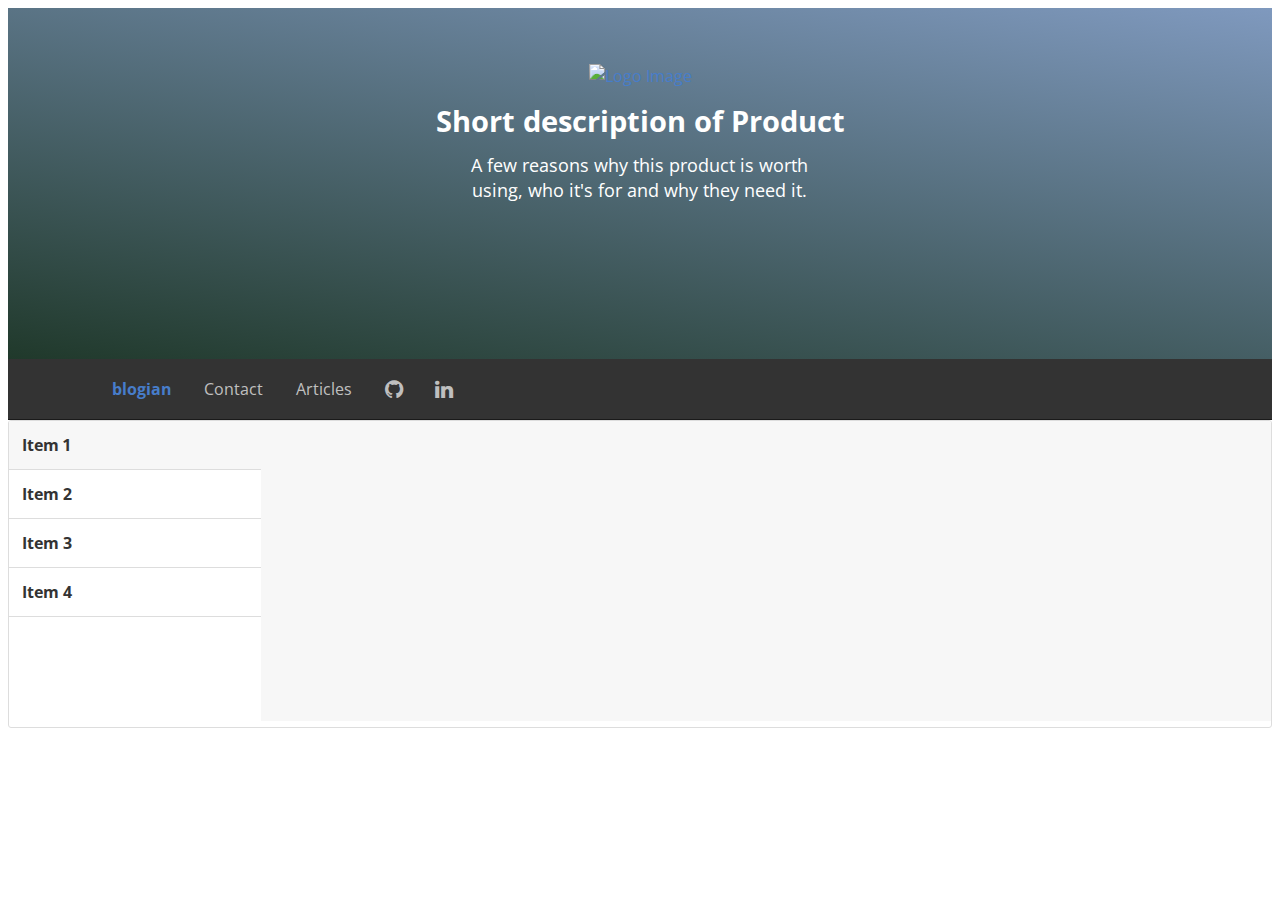
==== index.html @ 5be2b150 "initial commit" ====
<!DOCTYPE html>
<html>
  <head>
    <title>blogian</title>
    <script src="lib/angular.js"></script>
    <script src="lib/angular-ui-router.js"></script>
    <script src="app.js"></script>
    <link rel="stylesheet" href="stylesheets/styles.css">
    <link rel="stylesheet" href="stylesheets/animate.css">
    <link rel="stylesheet" href="https://maxcdn.bootstrapcdn.com/font-awesome/4.4.0/css/font-awesome.min.css">
  </head>
  <body ng-app="blogian">
    <div ui-view="splash"></div>
    <div ui-view="header"></div>
    <div ui-view="body"></div>
  </body>
</html>
---- stylesheets/styles.css ----
@charset "UTF-8";
@import url(https://fonts.googleapis.com/css?family=Open+Sans);
@import url(https://fonts.googleapis.com/css?family=Roboto);
button, input[type="button"], input[type="reset"], input[type="submit"] {
  appearance: none;
  background-color: #477dca;
  border: 0;
  border-radius: 3px;
  color: #fff;
  cursor: pointer;
  display: inline-block;
  font-family: "Open Sans";
  font-size: 1em;
  -webkit-font-smoothing: antialiased;
  font-weight: 600;
  line-height: 1;
  padding: 0.75em 1.5em;
  text-decoration: none;
  transition: background-color 150ms ease;
  user-select: none;
  vertical-align: middle;
  white-space: nowrap; }
  button:hover, button:focus, input[type="button"]:hover, input[type="button"]:focus, input[type="reset"]:hover, input[type="reset"]:focus, input[type="submit"]:hover, input[type="submit"]:focus {
    background-color: #3964a2;
    color: #fff; }
  button:disabled, input[type="button"]:disabled, input[type="reset"]:disabled, input[type="submit"]:disabled {
    cursor: not-allowed;
    opacity: 0.5; }
    button:disabled:hover, input[type="button"]:disabled:hover, input[type="reset"]:disabled:hover, input[type="submit"]:disabled:hover {
      background-color: #477dca; }

fieldset {
  background-color: #f7f7f7;
  border: 1px solid #ddd;
  margin: 0 0 0.75em;
  padding: 1.5em; }

input,
label,
select {
  display: block;
  font-family: "Open Sans";
  font-size: 1em; }

label {
  font-weight: 600;
  margin-bottom: 0.375em; }
  label.required::after {
    content: "*"; }
  label abbr {
    display: none; }

input[type="color"], input[type="date"], input[type="datetime"], input[type="datetime-local"], input[type="email"], input[type="month"], input[type="number"], input[type="password"], input[type="search"], input[type="tel"], input[type="text"], input[type="time"], input[type="url"], input[type="week"], input:not([type]), textarea,
select[multiple=multiple] {
  background-color: #fff;
  border: 1px solid #ddd;
  border-radius: 3px;
  box-shadow: inset 0 1px 3px rgba(0, 0, 0, 0.06);
  box-sizing: border-box;
  font-family: "Open Sans";
  font-size: 1em;
  margin-bottom: 0.75em;
  padding: 0.5em;
  transition: border-color 150ms ease;
  width: 100%; }
  input[type="color"]:hover, input[type="date"]:hover, input[type="datetime"]:hover, input[type="datetime-local"]:hover, input[type="email"]:hover, input[type="month"]:hover, input[type="number"]:hover, input[type="password"]:hover, input[type="search"]:hover, input[type="tel"]:hover, input[type="text"]:hover, input[type="time"]:hover, input[type="url"]:hover, input[type="week"]:hover, input:not([type]):hover, textarea:hover,
  select[multiple=multiple]:hover {
    border-color: #b1b1b1; }
  input[type="color"]:focus, input[type="date"]:focus, input[type="datetime"]:focus, input[type="datetime-local"]:focus, input[type="email"]:focus, input[type="month"]:focus, input[type="number"]:focus, input[type="password"]:focus, input[type="search"]:focus, input[type="tel"]:focus, input[type="text"]:focus, input[type="time"]:focus, input[type="url"]:focus, input[type="week"]:focus, input:not([type]):focus, textarea:focus,
  select[multiple=multiple]:focus {
    border-color: #477dca;
    box-shadow: inset 0 1px 3px rgba(0, 0, 0, 0.06), 0 0 5px rgba(55, 112, 192, 0.7);
    outline: none; }
  input[type="color"]:disabled, input[type="date"]:disabled, input[type="datetime"]:disabled, input[type="datetime-local"]:disabled, input[type="email"]:disabled, input[type="month"]:disabled, input[type="number"]:disabled, input[type="password"]:disabled, input[type="search"]:disabled, input[type="tel"]:disabled, input[type="text"]:disabled, input[type="time"]:disabled, input[type="url"]:disabled, input[type="week"]:disabled, input:not([type]):disabled, textarea:disabled,
  select[multiple=multiple]:disabled {
    background-color: #f2f2f2;
    cursor: not-allowed; }
    input[type="color"]:disabled:hover, input[type="date"]:disabled:hover, input[type="datetime"]:disabled:hover, input[type="datetime-local"]:disabled:hover, input[type="email"]:disabled:hover, input[type="month"]:disabled:hover, input[type="number"]:disabled:hover, input[type="password"]:disabled:hover, input[type="search"]:disabled:hover, input[type="tel"]:disabled:hover, input[type="text"]:disabled:hover, input[type="time"]:disabled:hover, input[type="url"]:disabled:hover, input[type="week"]:disabled:hover, input:not([type]):disabled:hover, textarea:disabled:hover,
    select[multiple=multiple]:disabled:hover {
      border: 1px solid #ddd; }

textarea {
  resize: vertical; }

input[type="search"] {
  appearance: none; }

input[type="checkbox"],
input[type="radio"] {
  display: inline;
  margin-right: 0.375em; }
  input[type="checkbox"] + label,
  input[type="radio"] + label {
    display: inline-block; }

input[type="file"] {
  margin-bottom: 0.75em;
  width: 100%; }

select {
  margin-bottom: 1.5em;
  max-width: 100%;
  width: auto; }

ul,
ol {
  list-style-type: none;
  margin: 0;
  padding: 0; }
dl {
  margin-bottom: 0.75em; }
  dl dt {
    font-weight: bold;
    margin-top: 0.75em; }
  dl dd {
    margin: 0; }

table {
  border-collapse: collapse;
  font-feature-settings: "kern", "liga", "tnum";
  margin: 0.75em 0;
  table-layout: fixed;
  width: 100%; }

th {
  border-bottom: 1px solid #a6a6a6;
  font-weight: 600;
  padding: 0.75em 0;
  text-align: left; }

td {
  border-bottom: 1px solid #ddd;
  padding: 0.75em 0; }

tr,
td,
th {
  vertical-align: middle; }

body {
  color: #333;
  font-family: "Open Sans";
  font-feature-settings: "kern", "liga", "pnum";
  font-size: 1em;
  line-height: 1.5; }

h1,
h2,
h3,
h4,
h5,
h6 {
  font-family: "Open Sans";
  font-size: 1em;
  line-height: 1.2;
  margin: 0 0 0.75em; }

p {
  margin: 0 0 0.75em; }

a {
  color: #477dca;
  text-decoration: none;
  transition: color 150ms ease; }
  a:active, a:focus, a:hover {
    color: #355e98; }

hr {
  border-bottom: 1px solid #ddd;
  border-left: 0;
  border-right: 0;
  border-top: 0;
  margin: 1.5em 0; }

img,
picture {
  margin: 0;
  max-width: 100%; }

html {
  box-sizing: border-box; }

*, *::after, *::before {
  box-sizing: inherit; }

.vertical-tabs-container {
  border-radius: 3px;
  border: 1px solid #ddd;
  margin-bottom: 1.5em;
  overflow: hidden; }
  .vertical-tabs-container::after {
    clear: both;
    content: "";
    display: table; }
  .vertical-tabs-container li {
    list-style: none; }
  .vertical-tabs-container a {
    color: #477dca;
    text-decoration: none; }
  .vertical-tabs-container .vertical-tabs {
    display: none; }
    @media screen and (min-width: 40em) {
      .vertical-tabs-container .vertical-tabs {
        background-color: #fff;
        display: inline;
        float: left;
        height: 18.75em;
        width: 20%; } }
  @media screen and (min-width: 40em) {
    .vertical-tabs-container .vertical-tab {
      border-bottom: 1px solid #ddd;
      display: block;
      font-weight: bold;
      margin-right: -1px;
      padding: 0.75em 0.809em; }
      .vertical-tabs-container .vertical-tab.is-active {
        background-color: #f7f7f7;
        margin-right: -1px; } }
  .vertical-tabs-container a.vertical-tab-accordion-heading,
  .vertical-tabs-container a.vertical-tab {
    color: #333; }
  .vertical-tabs-container .vertical-tab:focus {
    outline: none; }
  .vertical-tabs-container .vertical-tab-content-container {
    display: block;
    margin: 0 auto; }
    .vertical-tabs-container .vertical-tab-content-container a:focus {
      outline: none; }
    @media screen and (min-width: 40em) {
      .vertical-tabs-container .vertical-tab-content-container {
        height: 18.75em;
        width: 80%;
        background-color: #f7f7f7;
        display: inline-block; } }
  .vertical-tabs-container .vertical-tab-content {
    background-color: #f7f7f7;
    padding: 1.5em 1.618em; }
    .vertical-tabs-container .vertical-tab-content p {
      color: #333;
      line-height: 1.5; }
    @media screen and (min-width: 40em) {
      .vertical-tabs-container .vertical-tab-content {
        border: none;
        display: none; } }
  .vertical-tabs-container .vertical-tab-accordion-heading {
    background-color: #fff;
    border-top: 1px solid #ddd;
    cursor: pointer;
    display: block;
    font-weight: bold;
    padding: 0.75em 0.809em; }
    .vertical-tabs-container .vertical-tab-accordion-heading:focus, .vertical-tabs-container .vertical-tab-accordion-heading:hover {
      color: #477dca; }
    .vertical-tabs-container .vertical-tab-accordion-heading:first-child {
      border-top: none; }
    .vertical-tabs-container .vertical-tab-accordion-heading.is-active {
      background: #f7f7f7;
      border-bottom: none; }
    @media screen and (min-width: 40em) {
      .vertical-tabs-container .vertical-tab-accordion-heading {
        display: none; } }

header.navigation {
  background-color: #333;
  border-bottom: 1px solid #1a1a1a;
  min-height: 60px;
  width: 100%;
  z-index: 999; }
  header.navigation .navigation-wrapper {
    max-width: 68em;
    margin-left: auto;
    margin-right: auto;
    position: relative;
    z-index: 9999; }
    header.navigation .navigation-wrapper::after {
      clear: both;
      content: "";
      display: table; }
    header.navigation .navigation-wrapper::after {
      clear: both;
      content: "";
      display: table; }
  header.navigation .logo {
    float: left;
    max-height: 60px;
    padding-left: 1em;
    padding-top: 1.3em;
    padding-right: 2em; }
    header.navigation .logo img {
      max-height: 60px;
      padding: 0.8em 0; }
  header.navigation .navigation-menu-button {
    color: rgba(255, 255, 255, 0.7);
    display: block;
    float: right;
    line-height: 60px;
    margin: 0;
    padding-right: 1em;
    text-decoration: none;
    text-transform: uppercase; }
    @media screen and (min-width: 53.75em) {
      header.navigation .navigation-menu-button {
        display: none; } }
    header.navigation .navigation-menu-button:focus, header.navigation .navigation-menu-button:hover {
      color: white; }
  header.navigation nav {
    float: none;
    min-height: 60px;
    z-index: 9999999; }
    @media screen and (min-width: 53.75em) {
      header.navigation nav {
        float: left; } }
  header.navigation ul.navigation-menu {
    clear: both;
    display: none;
    margin: 0 auto;
    overflow: visible;
    padding: 0;
    width: 100%;
    z-index: 9999; }
    header.navigation ul.navigation-menu.show {
      display: block; }
    @media screen and (min-width: 53.75em) {
      header.navigation ul.navigation-menu {
        display: inline;
        margin: 0;
        padding: 0; } }
  header.navigation ul li.nav-link {
    background: #333;
    display: block;
    line-height: 60px;
    overflow: hidden;
    padding-right: 0.8em;
    text-align: right;
    width: 100%;
    z-index: 9999; }
    @media screen and (min-width: 53.75em) {
      header.navigation ul li.nav-link {
        background: transparent;
        display: inline;
        line-height: 60px;
        text-decoration: none;
        width: auto; } }
    header.navigation ul li.nav-link a {
      color: rgba(255, 255, 255, 0.7);
      display: inline-block;
      text-decoration: none; }
      @media screen and (min-width: 53.75em) {
        header.navigation ul li.nav-link a {
          padding-right: 1em; } }
      header.navigation ul li.nav-link a:focus, header.navigation ul li.nav-link a:hover {
        color: white; }
  header.navigation .active-nav-item a {
    border-bottom: 1px solid rgba(255, 255, 255, 0.5);
    padding-bottom: 3px; }
  header.navigation li.more.nav-link {
    padding-right: 0; }
    @media screen and (min-width: 53.75em) {
      header.navigation li.more.nav-link {
        padding-right: 1em; } }
    header.navigation li.more.nav-link > ul > li:first-child a {
      padding-top: 1em; }
    header.navigation li.more.nav-link a {
      margin-right: 1em; }
    header.navigation li.more.nav-link > a {
      padding-right: 0.6em; }
    header.navigation li.more.nav-link > a:after {
      position: absolute;
      top: auto;
      right: -0.4em;
      bottom: auto;
      left: auto;
      content: '\25BE';
      color: rgba(255, 255, 255, 0.7); }
  header.navigation li.more {
    overflow: visible;
    padding-right: 0; }
    header.navigation li.more a {
      padding-right: 0.8em; }
    header.navigation li.more > a {
      padding-right: 1.6em;
      position: relative; }
      @media screen and (min-width: 53.75em) {
        header.navigation li.more > a {
          margin-right: 1em; } }
      header.navigation li.more > a:after {
        content: '›';
        font-size: 1.2em;
        position: absolute;
        right: 0.5em; }
    header.navigation li.more:focus > .submenu, header.navigation li.more:hover > .submenu {
      display: block; }
    @media screen and (min-width: 53.75em) {
      header.navigation li.more {
        padding-right: 0.8em;
        position: relative; } }
  header.navigation ul.submenu {
    display: none;
    padding-left: 0; }
    @media screen and (min-width: 53.75em) {
      header.navigation ul.submenu {
        left: -1em;
        position: absolute;
        top: 1.5em; } }
    @media screen and (min-width: 53.75em) {
      header.navigation ul.submenu .submenu {
        left: 11.8em;
        top: 0; } }
    header.navigation ul.submenu li {
      display: block;
      padding-right: 0; }
      @media screen and (min-width: 53.75em) {
        header.navigation ul.submenu li {
          line-height: 46.15385px; }
          header.navigation ul.submenu li:first-child > a {
            border-top-left-radius: 3px;
            border-top-right-radius: 3px; }
          header.navigation ul.submenu li:last-child > a {
            border-bottom-left-radius: 3px;
            border-bottom-right-radius: 3px;
            padding-bottom: 0.7em; } }
      header.navigation ul.submenu li a {
        background-color: #2b2b2b;
        display: inline-block;
        text-align: right;
        width: 100%; }
        @media screen and (min-width: 53.75em) {
          header.navigation ul.submenu li a {
            background-color: #333;
            padding-left: 1em;
            text-align: left;
            width: 12em; } }
  header.navigation .navigation-tools {
    background: #505050;
    clear: both;
    display: block;
    height: 60px; }
    @media screen and (min-width: 53.75em) {
      header.navigation .navigation-tools {
        background: transparent;
        clear: none;
        float: right; } }
  header.navigation .search-bar {
    float: left;
    padding: 0.85em 0.85em 0.7em 0.6em;
    width: 60%; }
    header.navigation .search-bar form {
      position: relative; }
      header.navigation .search-bar form input[type=search] {
        -webkit-box-sizing: border-box;
        -moz-box-sizing: border-box;
        box-sizing: border-box;
        background: #404040;
        border-radius: 6px;
        border: 1px solid #262626;
        color: rgba(255, 255, 255, 0.7);
        font-size: 0.9em;
        font-style: italic;
        margin: 0;
        padding: 0.5em 0.8em;
        width: 100%; }
        @media screen and (min-width: 53.75em) {
          header.navigation .search-bar form input[type=search] {
            width: 100%; } }
      header.navigation .search-bar form button[type=submit] {
        background: #404040;
        border: none;
        bottom: 0.3em;
        left: auto;
        outline: none;
        padding: 0 9px;
        position: absolute;
        right: 0.3em;
        top: 0.3em; }
        header.navigation .search-bar form button[type=submit] img {
          height: 12px;
          opacity: 0.7;
          padding: 1px; }
    @media screen and (min-width: 53.75em) {
      header.navigation .search-bar {
        display: inline-block;
        position: relative;
        width: 16em; }
        header.navigation .search-bar input {
          -webkit-box-sizing: border-box;
          -moz-box-sizing: border-box;
          box-sizing: border-box;
          display: block; } }

.hero {
  background: url("https://raw.githubusercontent.com/thoughtbot/refills/master/source/images/mountains.png"), -webkit-linear-gradient(-280deg, #20392B, #7F99BE), no-repeat #7F99BE scroll;
  background: url("https://raw.githubusercontent.com/thoughtbot/refills/master/source/images/mountains.png"), linear-gradient(10deg, #20392B, #7F99BE), no-repeat #7F99BE scroll;
  background-color: #324766;
  background-position: top;
  background-repeat: no-repeat;
  background-size: cover;
  padding-bottom: 3em; }
  .hero .hero-logo img {
    height: 4em;
    margin-bottom: 1em; }
  .hero .hero-inner {
    max-width: 68em;
    margin-left: auto;
    margin-right: auto;
    margin: auto;
    padding: 3.5em;
    text-align: center; }
    .hero .hero-inner::after {
      clear: both;
      content: "";
      display: table; }
    .hero .hero-inner::after {
      clear: both;
      content: "";
      display: table; }
    .hero .hero-inner .hero-copy {
      text-align: center; }
      .hero .hero-inner .hero-copy h1 {
        color: white;
        font-size: 1.6em;
        margin-bottom: 0.5em; }
        @media screen and (min-width: 53.75em) {
          .hero .hero-inner .hero-copy h1 {
            font-size: 1.8em; } }
      .hero .hero-inner .hero-copy p {
        color: white;
        line-height: 1.4em;
        margin: 0 auto 3em auto; }
        @media screen and (min-width: 53.75em) {
          .hero .hero-inner .hero-copy p {
            font-size: 1.1em;
            max-width: 40%; } }

/*# sourceMappingURL=styles.css.map */
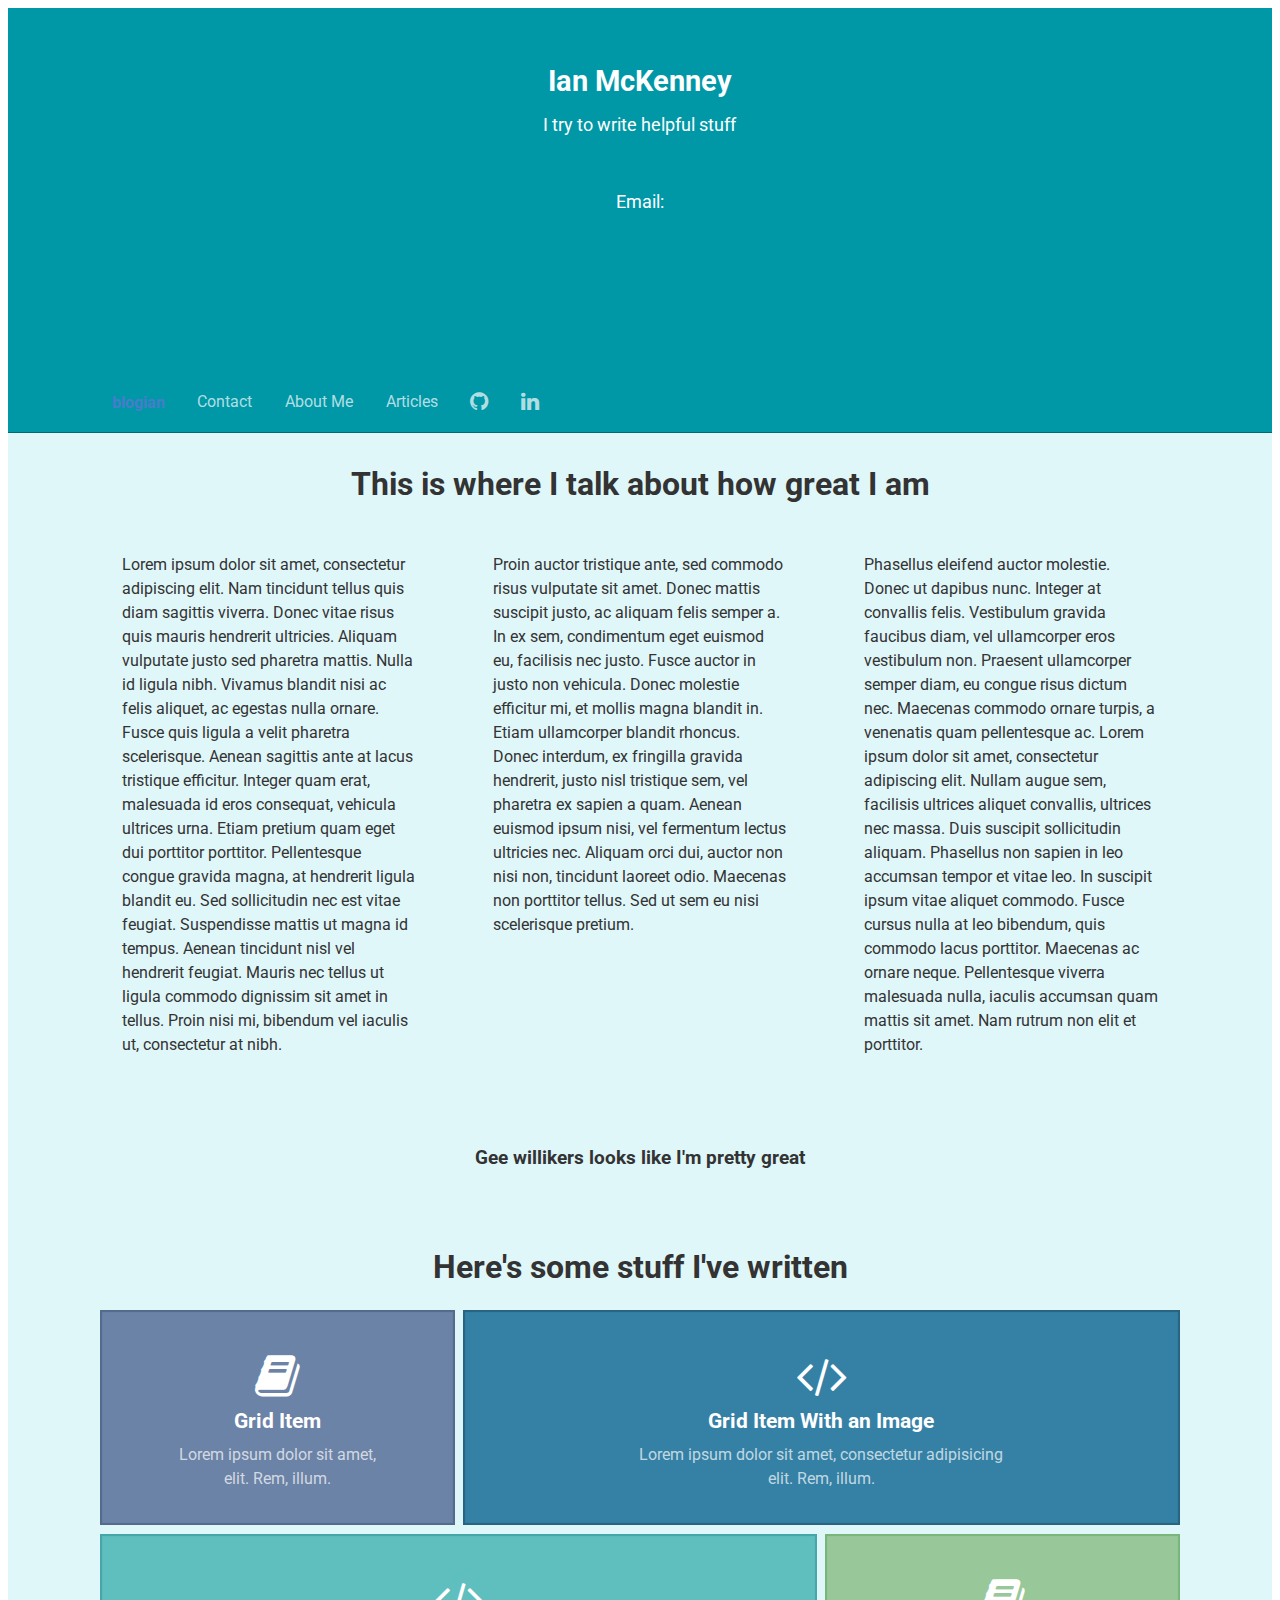
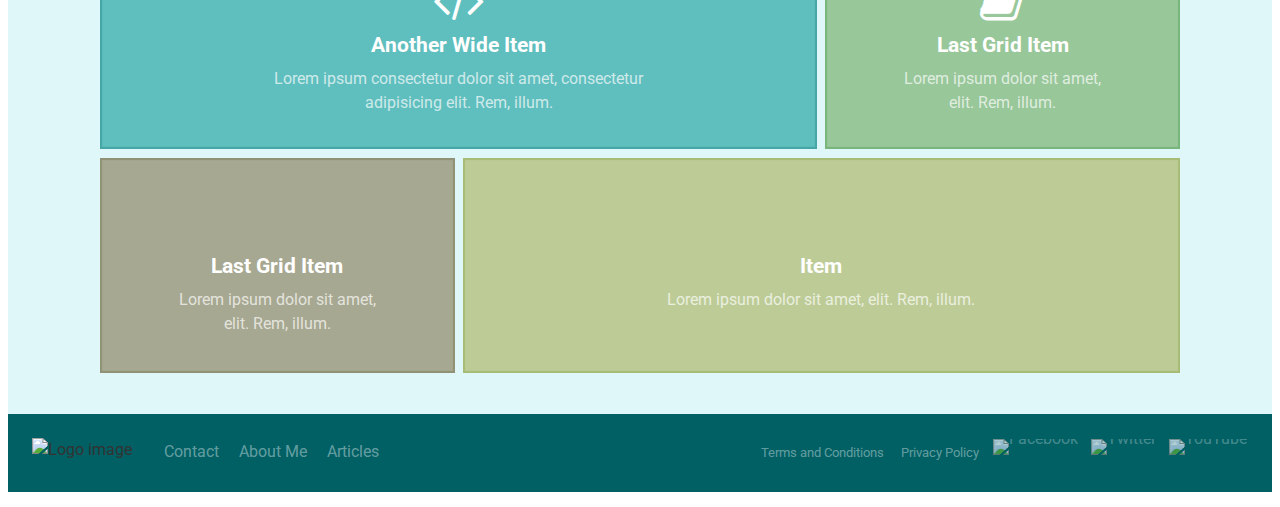
==== commit c67f3808: "more wireframing w/ cyan colorscheme" ====
--- a/index.html
+++ b/index.html
@@ -13,5 +13,6 @@
     <div ui-view="splash"></div>
     <div ui-view="header"></div>
     <div ui-view="body"></div>
+    <div ui-view="footer"></div>
   </body>
 </html>
--- a/stylesheets/styles.css
+++ b/stylesheets/styles.css
@@ -9,7 +9,7 @@
   color: #fff;
   cursor: pointer;
   display: inline-block;
-  font-family: "Open Sans";
+  font-family: "Roboto";
   font-size: 1em;
   -webkit-font-smoothing: antialiased;
   font-weight: 600;
@@ -39,7 +39,7 @@
 label,
 select {
   display: block;
-  font-family: "Open Sans";
+  font-family: "Roboto";
   font-size: 1em; }
 
 label {
@@ -57,7 +57,7 @@
   border-radius: 3px;
   box-shadow: inset 0 1px 3px rgba(0, 0, 0, 0.06);
   box-sizing: border-box;
-  font-family: "Open Sans";
+  font-family: "Roboto";
   font-size: 1em;
   margin-bottom: 0.75em;
   padding: 0.5em;
@@ -139,7 +139,7 @@
 
 body {
   color: #333;
-  font-family: "Open Sans";
+  font-family: "Roboto";
   font-feature-settings: "kern", "liga", "pnum";
   font-size: 1em;
   line-height: 1.5; }
@@ -150,7 +150,7 @@
 h4,
 h5,
 h6 {
-  font-family: "Open Sans";
+  font-family: "Roboto";
   font-size: 1em;
   line-height: 1.2;
   margin: 0 0 0.75em; }
@@ -261,8 +261,8 @@
         display: none; } }
 
 header.navigation {
-  background-color: #333;
-  border-bottom: 1px solid #1a1a1a;
+  background-color: #0097A7;
+  border-bottom: 1px solid #006974;
   min-height: 60px;
   width: 100%;
   z-index: 999; }
@@ -326,7 +326,7 @@
         margin: 0;
         padding: 0; } }
   header.navigation ul li.nav-link {
-    background: #333;
+    background: #0097A7;
     display: block;
     line-height: 60px;
     overflow: hidden;
@@ -420,13 +420,13 @@
             border-bottom-right-radius: 3px;
             padding-bottom: 0.7em; } }
       header.navigation ul.submenu li a {
-        background-color: #2b2b2b;
+        background-color: #008998;
         display: inline-block;
         text-align: right;
         width: 100%; }
         @media screen and (min-width: 53.75em) {
           header.navigation ul.submenu li a {
-            background-color: #333;
+            background-color: #0097A7;
             padding-left: 1em;
             text-align: left;
             width: 12em; } }
@@ -450,9 +450,9 @@
         -webkit-box-sizing: border-box;
         -moz-box-sizing: border-box;
         box-sizing: border-box;
-        background: #404040;
+        background: #00aec1;
         border-radius: 6px;
-        border: 1px solid #262626;
+        border: 1px solid #00808e;
         color: rgba(255, 255, 255, 0.7);
         font-size: 0.9em;
         font-style: italic;
@@ -463,7 +463,7 @@
           header.navigation .search-bar form input[type=search] {
             width: 100%; } }
       header.navigation .search-bar form button[type=submit] {
-        background: #404040;
+        background: #00aec1;
         border: none;
         bottom: 0.3em;
         left: auto;
@@ -488,9 +488,7 @@
           display: block; } }
 
 .hero {
-  background: url("https://raw.githubusercontent.com/thoughtbot/refills/master/source/images/mountains.png"), -webkit-linear-gradient(-280deg, #20392B, #7F99BE), no-repeat #7F99BE scroll;
-  background: url("https://raw.githubusercontent.com/thoughtbot/refills/master/source/images/mountains.png"), linear-gradient(10deg, #20392B, #7F99BE), no-repeat #7F99BE scroll;
-  background-color: #324766;
+  background-color: #0097A7;
   background-position: top;
   background-repeat: no-repeat;
   background-size: cover;
@@ -531,4 +529,239 @@
             font-size: 1.1em;
             max-width: 40%; } }
 
+.texture {
+  height: 5em;
+  width: 100%; }
+  .texture .texture-normal {
+    background: url("https://raw.githubusercontent.com/thoughtbot/refills/master/source/images/textures/grey.png"), -webkit-linear-gradient(-450deg, #e1f2f1, #bae0de), center no-repeat #e1f2f1 scroll;
+    background: url("https://raw.githubusercontent.com/thoughtbot/refills/master/source/images/textures/grey.png"), linear-gradient(180deg, #e1f2f1, #bae0de), center no-repeat #e1f2f1 scroll;
+    float: left;
+    height: 5em;
+    width: 50%; }
+  .texture .texture-inverted {
+    background: url("https://raw.githubusercontent.com/thoughtbot/refills/master/source/images/textures/inverted/grey.png"), -webkit-linear-gradient(-450deg, #e1f2f1, #bae0de), center no-repeat #e1f2f1 scroll;
+    background: url("https://raw.githubusercontent.com/thoughtbot/refills/master/source/images/textures/inverted/grey.png"), linear-gradient(180deg, #e1f2f1, #bae0de), center no-repeat #e1f2f1 scroll;
+    float: left;
+    height: 5em;
+    width: 50%; }
+
+.grid-items::after {
+  clear: both;
+  content: "";
+  display: table; }
+.grid-items .grid-item {
+  -webkit-transition: all 0.2s ease-in-out;
+  -moz-transition: all 0.2s ease-in-out;
+  transition: all 0.2s ease-in-out;
+  background: #6b83a6;
+  border-bottom: 9px solid #E0F7FA;
+  border-left: 4.5px solid #E0F7FA;
+  border-right: 4.5px solid #E0F7FA;
+  border-top: 0;
+  cursor: pointer;
+  float: left;
+  height: 14em;
+  overflow: hidden;
+  outline: none;
+  padding: 2em;
+  text-align: center;
+  text-decoration: none;
+  width: 100%; }
+  @media screen and (min-width: 53.75em) {
+    .grid-items .grid-item {
+      width: 33.33333%; } }
+  .grid-items .grid-item:nth-child(1) {
+    background-color: #6b83a6;
+    box-shadow: inset 0px 0px 1px 2px #536a8b; }
+    .grid-items .grid-item:nth-child(1):focus, .grid-items .grid-item:nth-child(1):hover {
+      background-color: #536a8b;
+      background-repeat: no-repeat;
+      background-position: top;
+      background-size: cover; }
+  .grid-items .grid-item:nth-child(2) {
+    background-color: #3581A5;
+    box-shadow: inset 0px 0px 1px 2px #29637e; }
+    .grid-items .grid-item:nth-child(2):focus, .grid-items .grid-item:nth-child(2):hover {
+      background-color: #29637e;
+      background-repeat: no-repeat;
+      background-position: top;
+      background-size: cover; }
+  .grid-items .grid-item:nth-child(3) {
+    background-color: #5FBEBE;
+    box-shadow: inset 0px 0px 1px 2px #44a6a6; }
+    .grid-items .grid-item:nth-child(3):focus, .grid-items .grid-item:nth-child(3):hover {
+      background-color: #44a6a6;
+      background-repeat: no-repeat;
+      background-position: top;
+      background-size: cover; }
+  .grid-items .grid-item:nth-child(4) {
+    background-color: #98C79A;
+    box-shadow: inset 0px 0px 1px 2px #77b57a; }
+    .grid-items .grid-item:nth-child(4):focus, .grid-items .grid-item:nth-child(4):hover {
+      background-color: #77b57a;
+      background-repeat: no-repeat;
+      background-position: top;
+      background-size: cover; }
+  .grid-items .grid-item:nth-child(5) {
+    background-color: #A7A891;
+    box-shadow: inset 0px 0px 1px 2px #909175; }
+    .grid-items .grid-item:nth-child(5):focus, .grid-items .grid-item:nth-child(5):hover {
+      background-color: #909175;
+      background-repeat: no-repeat;
+      background-position: top;
+      background-size: cover; }
+  .grid-items .grid-item:nth-child(6) {
+    background-color: #BDCC97;
+    box-shadow: inset 0px 0px 1px 2px #a7bb75; }
+    .grid-items .grid-item:nth-child(6):focus, .grid-items .grid-item:nth-child(6):hover {
+      background-color: #a7bb75;
+      background-repeat: no-repeat;
+      background-position: top;
+      background-size: cover; }
+  .grid-items .grid-item:nth-child(7) {
+    background-color: #979EA0;
+    box-shadow: inset 0px 0px 1px 2px #7c8588; }
+    .grid-items .grid-item:nth-child(7):focus, .grid-items .grid-item:nth-child(7):hover {
+      background-color: #7c8588;
+      background-repeat: no-repeat;
+      background-position: top;
+      background-size: cover; }
+  .grid-items .grid-item i {
+    color: white;
+    padding: .2em; }
+.grid-items .grid-item img {
+  display: block;
+  height: 3em;
+  margin: 0 auto 1em; }
+.grid-items .grid-item h1 {
+  color: white;
+  font-size: 1.3em;
+  margin-bottom: 0.4em; }
+.grid-items .grid-item p {
+  color: rgba(255, 255, 255, 0.7);
+  line-height: 1.5em;
+  margin: auto; }
+  @media screen and (min-width: 40em) {
+    .grid-items .grid-item p {
+      max-width: 70%; } }
+@media screen and (min-width: 53.75em) {
+  .grid-items .grid-item-big {
+    width: 66.66667%; } }
+@media screen and (min-width: 40em) {
+  .grid-items .grid-item-big p {
+    max-width: 60%; } }
+.grid-items .grid-item-big i {
+  color: white;
+  padding: .2em; }
+.grid-items .grid-item-image {
+  background: url("https://raw.githubusercontent.com/thoughtbot/refills/master/source/images/mountains.png");
+  background-color: #6b83a6;
+  background-position: top;
+  background-repeat: no-repeat;
+  background-size: cover; }
+
+.footer-2 {
+  background: #006064;
+  padding: 1.5em;
+  width: 100%;
+  display: inline-block; }
+  .footer-2 .footer-logo {
+    margin-right: 1em;
+    margin-bottom: 1em; }
+    @media screen and (min-width: 53.75em) {
+      .footer-2 .footer-logo {
+        float: left;
+        margin-bottom: 0; } }
+  .footer-2 .footer-logo img {
+    height: 1.6em; }
+  .footer-2 ul {
+    line-height: 1.5em;
+    margin: 0 0 1em 0;
+    padding: 0; }
+    @media screen and (min-width: 53.75em) {
+      .footer-2 ul {
+        float: left;
+        line-height: 1.8em;
+        margin-left: 1em;
+        margin-bottom: 0; } }
+  .footer-2 ul li {
+    list-style: none;
+    padding-right: 1em; }
+    @media screen and (min-width: 53.75em) {
+      .footer-2 ul li {
+        display: inline;
+        text-align: left; } }
+  .footer-2 ul li a {
+    color: rgba(255, 255, 255, 0.4);
+    text-decoration: none; }
+    .footer-2 ul li a:focus, .footer-2 ul li a:hover {
+      color: white; }
+  @media screen and (min-width: 53.75em) {
+    .footer-2 .footer-secondary-links {
+      float: right; } }
+  .footer-2 .footer-secondary-links li {
+    font-size: 0.8em; }
+  .footer-2 .footer-secondary-links ul.footer-social {
+    margin: 1em 0 0 0; }
+    @media screen and (min-width: 53.75em) {
+      .footer-2 .footer-secondary-links ul.footer-social {
+        float: right;
+        margin-top: 0; } }
+    .footer-2 .footer-secondary-links ul.footer-social li {
+      font-size: 1em;
+      float: left;
+      line-height: 0;
+      margin: 0;
+      padding-right: 0.7em; }
+      .footer-2 .footer-secondary-links ul.footer-social li:last-child {
+        padding-right: 0; }
+    .footer-2 .footer-secondary-links ul.footer-social img {
+      height: 1.6em;
+      opacity: 0.7;
+      padding: 1px; }
+      .footer-2 .footer-secondary-links ul.footer-social img:focus, .footer-2 .footer-secondary-links ul.footer-social img:hover {
+        opacity: 1; }
+
+section {
+  background-color: #E0F7FA; }
+
+.container {
+  max-width: 68em;
+  margin-left: auto;
+  margin-right: auto;
+  padding-top: 2em;
+  padding-bottom: 2em; }
+  .container::after {
+    clear: both;
+    content: "";
+    display: table; }
+  .container h1 {
+    font-size: 2em;
+    text-align: center; }
+  .container h2 {
+    float: left;
+    display: block;
+    margin-right: 2.35765%;
+    width: 100%;
+    font-size: 1.2em;
+    text-align: center; }
+    .container h2:last-child {
+      margin-right: 0; }
+  .container .col-4 {
+    float: left;
+    display: block;
+    margin-right: 2.35765%;
+    width: 31.76157%;
+    padding: 2.35765%; }
+    .container .col-4:last-child {
+      margin-right: 0; }
+    @media screen and (max-width: 500px) {
+      .container .col-4 {
+        float: left;
+        display: block;
+        margin-right: 7.42297%;
+        width: 100%; }
+        .container .col-4:last-child {
+          margin-right: 0; } }
+
 /*# sourceMappingURL=styles.css.map */
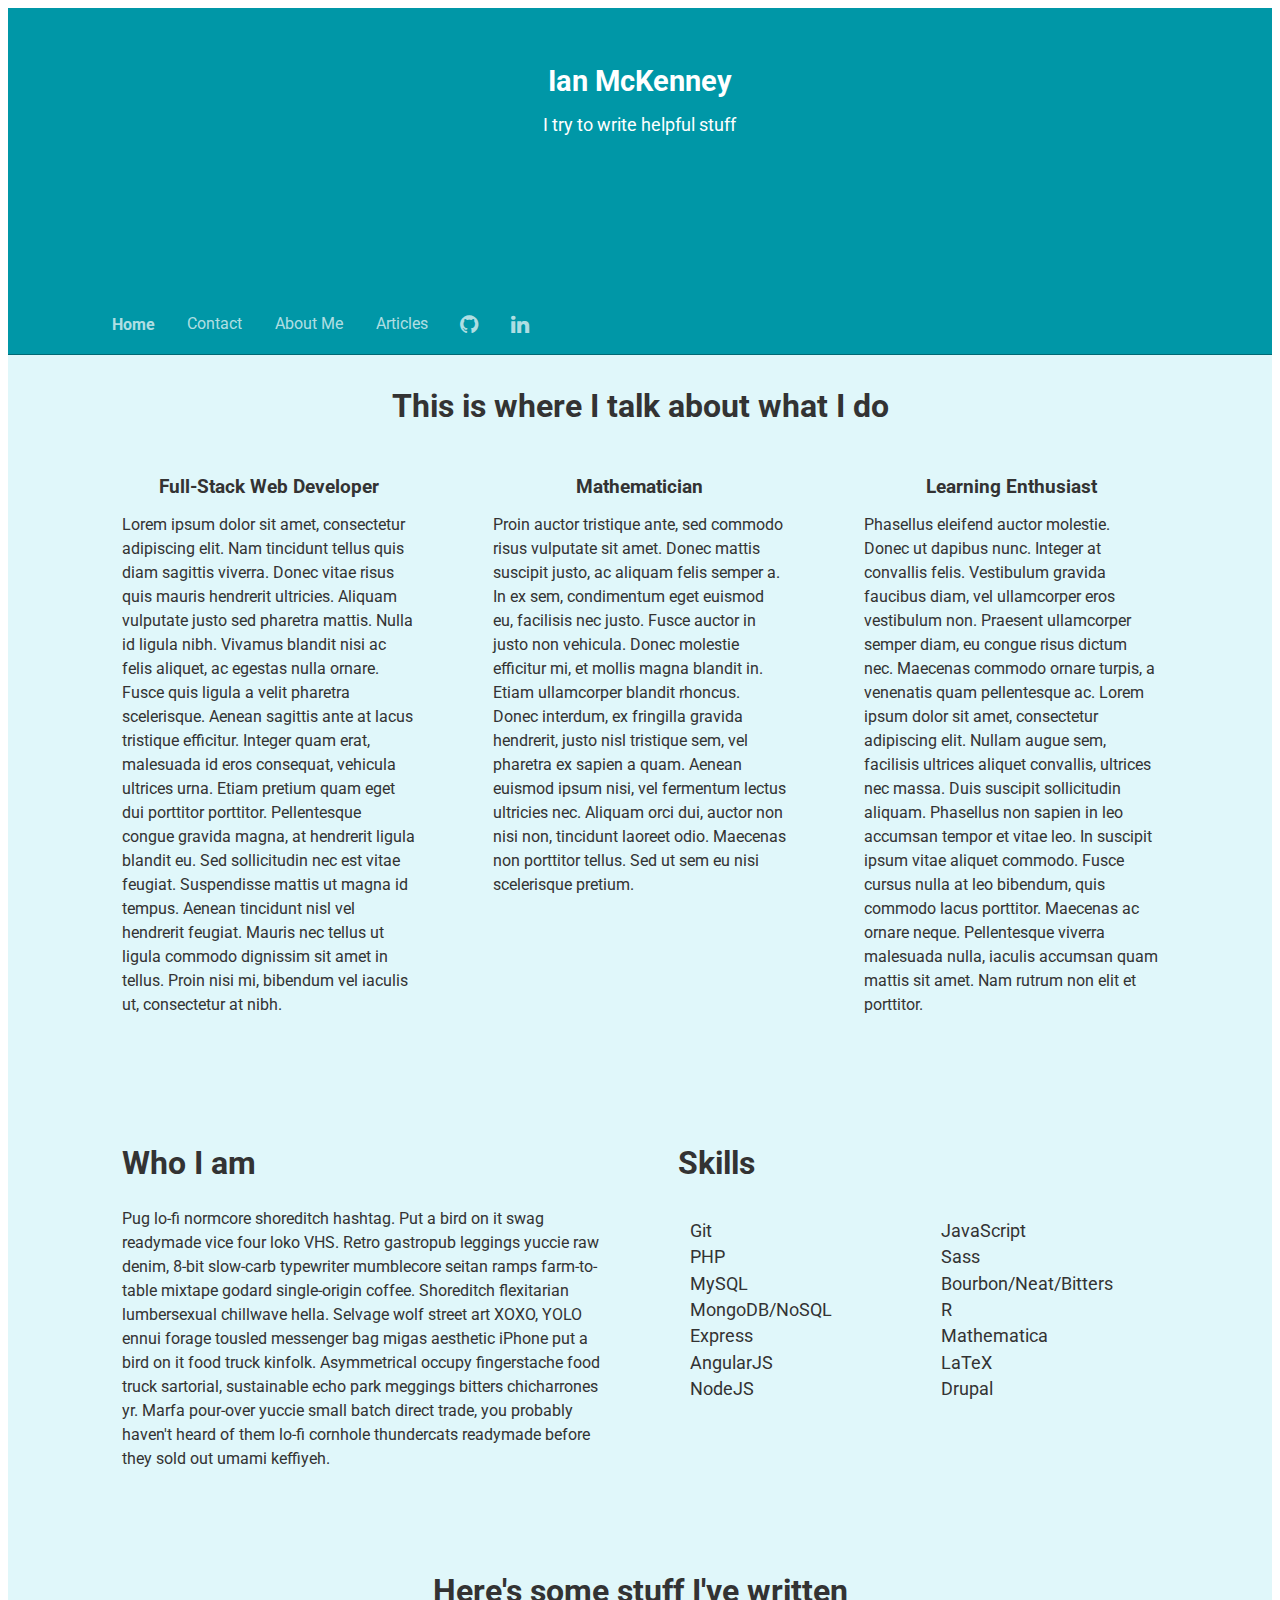
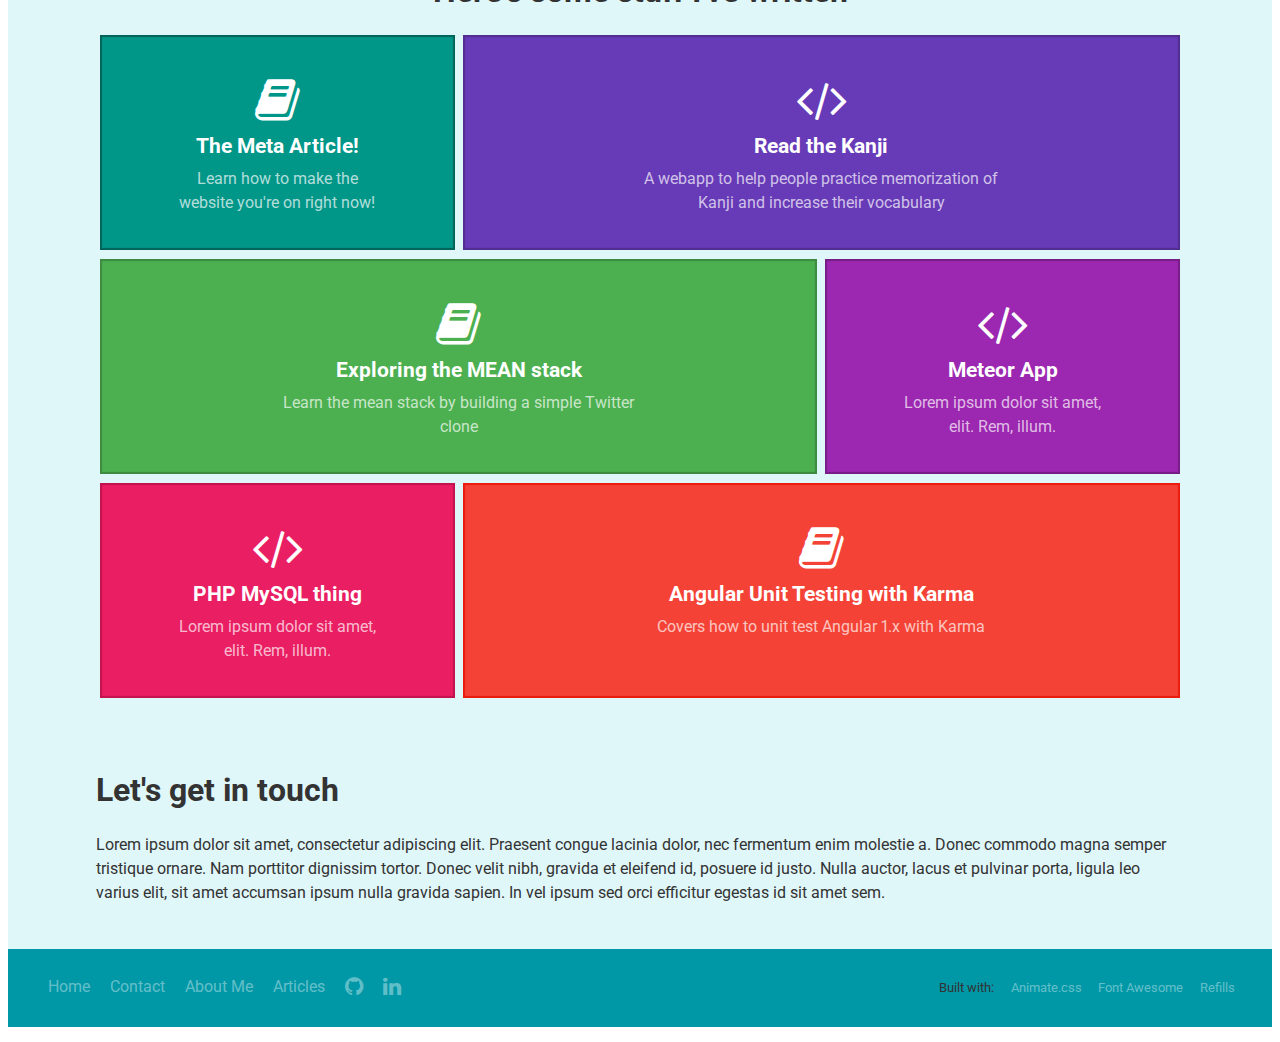
==== commit 7566483f: "finish wireframe, now I actually have to write content" ====
--- a/index.html
+++ b/index.html
@@ -2,9 +2,12 @@
 <html>
   <head>
     <title>blogian</title>
+    <script src="lib/jquery-2.1.4.min.js"></script>
     <script src="lib/angular.js"></script>
     <script src="lib/angular-ui-router.js"></script>
     <script src="app.js"></script>
+    <script src="directives/tabsDirective.js"></script>
+    <script src="directives/navDirective.js"></script>
     <link rel="stylesheet" href="stylesheets/styles.css">
     <link rel="stylesheet" href="stylesheets/animate.css">
     <link rel="stylesheet" href="https://maxcdn.bootstrapcdn.com/font-awesome/4.4.0/css/font-awesome.min.css">
--- a/stylesheets/styles.css
+++ b/stylesheets/styles.css
@@ -183,82 +183,48 @@
 *, *::after, *::before {
   box-sizing: inherit; }
 
-.vertical-tabs-container {
-  border-radius: 3px;
-  border: 1px solid #ddd;
-  margin-bottom: 1.5em;
-  overflow: hidden; }
-  .vertical-tabs-container::after {
+.accordion-tabs-minimal {
+  line-height: 1.5;
+  padding: 0; }
+  .accordion-tabs-minimal::after {
     clear: both;
     content: "";
     display: table; }
-  .vertical-tabs-container li {
+  .accordion-tabs-minimal li.tab-header-and-content {
     list-style: none; }
-  .vertical-tabs-container a {
-    color: #477dca;
-    text-decoration: none; }
-  .vertical-tabs-container .vertical-tabs {
-    display: none; }
     @media screen and (min-width: 40em) {
-      .vertical-tabs-container .vertical-tabs {
-        background-color: #fff;
-        display: inline;
-        float: left;
-        height: 18.75em;
-        width: 20%; } }
-  @media screen and (min-width: 40em) {
-    .vertical-tabs-container .vertical-tab {
-      border-bottom: 1px solid #ddd;
-      display: block;
-      font-weight: bold;
-      margin-right: -1px;
-      padding: 0.75em 0.809em; }
-      .vertical-tabs-container .vertical-tab.is-active {
-        background-color: #f7f7f7;
-        margin-right: -1px; } }
-  .vertical-tabs-container a.vertical-tab-accordion-heading,
-  .vertical-tabs-container a.vertical-tab {
-    color: #333; }
-  .vertical-tabs-container .vertical-tab:focus {
-    outline: none; }
-  .vertical-tabs-container .vertical-tab-content-container {
-    display: block;
-    margin: 0 auto; }
-    .vertical-tabs-container .vertical-tab-content-container a:focus {
-      outline: none; }
-    @media screen and (min-width: 40em) {
-      .vertical-tabs-container .vertical-tab-content-container {
-        height: 18.75em;
-        width: 80%;
-        background-color: #f7f7f7;
-        display: inline-block; } }
-  .vertical-tabs-container .vertical-tab-content {
-    background-color: #f7f7f7;
-    padding: 1.5em 1.618em; }
-    .vertical-tabs-container .vertical-tab-content p {
-      color: #333;
-      line-height: 1.5; }
-    @media screen and (min-width: 40em) {
-      .vertical-tabs-container .vertical-tab-content {
-        border: none;
-        display: none; } }
-  .vertical-tabs-container .vertical-tab-accordion-heading {
+      .accordion-tabs-minimal li.tab-header-and-content {
+        display: inline; } }
+  .accordion-tabs-minimal a.tab-link {
     background-color: #fff;
     border-top: 1px solid #ddd;
-    cursor: pointer;
-    display: block;
-    font-weight: bold;
-    padding: 0.75em 0.809em; }
-    .vertical-tabs-container .vertical-tab-accordion-heading:focus, .vertical-tabs-container .vertical-tab-accordion-heading:hover {
+    color: #333;
+    display: block;
+    padding: 0.75em 1.618em;
+    text-decoration: none; }
+    @media screen and (min-width: 40em) {
+      .accordion-tabs-minimal a.tab-link {
+        display: inline-block;
+        border-top: 0; } }
+    .accordion-tabs-minimal a.tab-link:hover {
       color: #477dca; }
-    .vertical-tabs-container .vertical-tab-accordion-heading:first-child {
-      border-top: none; }
-    .vertical-tabs-container .vertical-tab-accordion-heading.is-active {
-      background: #f7f7f7;
-      border-bottom: none; }
+    .accordion-tabs-minimal a.tab-link:focus {
+      outline: none; }
+    .accordion-tabs-minimal a.tab-link.is-active {
+      border-bottom: 0; }
+      @media screen and (min-width: 40em) {
+        .accordion-tabs-minimal a.tab-link.is-active {
+          border: 1px solid #ddd;
+          border-bottom-color: #fff;
+          margin-bottom: -1px; } }
+  .accordion-tabs-minimal .tab-content {
+    display: none;
+    padding: 1.5em 1.618em;
+    width: 100%; }
     @media screen and (min-width: 40em) {
-      .vertical-tabs-container .vertical-tab-accordion-heading {
-        display: none; } }
+      .accordion-tabs-minimal .tab-content {
+        border-top: 1px solid #ddd;
+        float: left; } }
 
 header.navigation {
   background-color: #0097A7;
@@ -285,7 +251,10 @@
     max-height: 60px;
     padding-left: 1em;
     padding-top: 1.3em;
-    padding-right: 2em; }
+    padding-right: 2em;
+    color: rgba(255, 255, 255, 0.7); }
+    header.navigation .logo:focus, header.navigation .logo:hover {
+      color: white; }
     header.navigation .logo img {
       max-height: 60px;
       padding: 0.8em 0; }
@@ -571,58 +540,50 @@
     .grid-items .grid-item {
       width: 33.33333%; } }
   .grid-items .grid-item:nth-child(1) {
-    background-color: #6b83a6;
-    box-shadow: inset 0px 0px 1px 2px #536a8b; }
+    background-color: #009688;
+    box-shadow: inset 0px 0px 1px 2px #00635a; }
     .grid-items .grid-item:nth-child(1):focus, .grid-items .grid-item:nth-child(1):hover {
-      background-color: #536a8b;
+      background-color: #00635a;
       background-repeat: no-repeat;
       background-position: top;
       background-size: cover; }
   .grid-items .grid-item:nth-child(2) {
-    background-color: #3581A5;
-    box-shadow: inset 0px 0px 1px 2px #29637e; }
+    background-color: #673AB7;
+    box-shadow: inset 0px 0px 1px 2px #512e90; }
     .grid-items .grid-item:nth-child(2):focus, .grid-items .grid-item:nth-child(2):hover {
-      background-color: #29637e;
+      background-color: #512e90;
       background-repeat: no-repeat;
       background-position: top;
       background-size: cover; }
   .grid-items .grid-item:nth-child(3) {
-    background-color: #5FBEBE;
-    box-shadow: inset 0px 0px 1px 2px #44a6a6; }
+    background-color: #4CAF50;
+    box-shadow: inset 0px 0px 1px 2px #3d8b40; }
     .grid-items .grid-item:nth-child(3):focus, .grid-items .grid-item:nth-child(3):hover {
-      background-color: #44a6a6;
+      background-color: #3d8b40;
       background-repeat: no-repeat;
       background-position: top;
       background-size: cover; }
   .grid-items .grid-item:nth-child(4) {
-    background-color: #98C79A;
-    box-shadow: inset 0px 0px 1px 2px #77b57a; }
+    background-color: #9C27B0;
+    box-shadow: inset 0px 0px 1px 2px #771e86; }
     .grid-items .grid-item:nth-child(4):focus, .grid-items .grid-item:nth-child(4):hover {
-      background-color: #77b57a;
+      background-color: #771e86;
       background-repeat: no-repeat;
       background-position: top;
       background-size: cover; }
   .grid-items .grid-item:nth-child(5) {
-    background-color: #A7A891;
-    box-shadow: inset 0px 0px 1px 2px #909175; }
+    background-color: #E91E63;
+    box-shadow: inset 0px 0px 1px 2px #c1134e; }
     .grid-items .grid-item:nth-child(5):focus, .grid-items .grid-item:nth-child(5):hover {
-      background-color: #909175;
+      background-color: #c1134e;
       background-repeat: no-repeat;
       background-position: top;
       background-size: cover; }
   .grid-items .grid-item:nth-child(6) {
-    background-color: #BDCC97;
-    box-shadow: inset 0px 0px 1px 2px #a7bb75; }
+    background-color: #F44336;
+    box-shadow: inset 0px 0px 1px 2px #ea1c0d; }
     .grid-items .grid-item:nth-child(6):focus, .grid-items .grid-item:nth-child(6):hover {
-      background-color: #a7bb75;
-      background-repeat: no-repeat;
-      background-position: top;
-      background-size: cover; }
-  .grid-items .grid-item:nth-child(7) {
-    background-color: #979EA0;
-    box-shadow: inset 0px 0px 1px 2px #7c8588; }
-    .grid-items .grid-item:nth-child(7):focus, .grid-items .grid-item:nth-child(7):hover {
-      background-color: #7c8588;
+      background-color: #ea1c0d;
       background-repeat: no-repeat;
       background-position: top;
       background-size: cover; }
@@ -661,7 +622,7 @@
   background-size: cover; }
 
 .footer-2 {
-  background: #006064;
+  background: #0097A7;
   padding: 1.5em;
   width: 100%;
   display: inline-block; }
@@ -722,6 +683,61 @@
       .footer-2 .footer-secondary-links ul.footer-social img:focus, .footer-2 .footer-secondary-links ul.footer-social img:hover {
         opacity: 1; }
 
+.side-image {
+  background: #F9F9F9;
+  -webkit-transition: all 0.2s ease-in-out;
+  -moz-transition: all 0.2s ease-in-out;
+  transition: all 0.2s ease-in-out; }
+  .side-image:focus, .side-image:hover {
+    background-color: #e0e0e0;
+    background-repeat: no-repeat;
+    background-position: top;
+    background-size: cover; }
+  @media screen and (min-width: 53.75em) {
+    .side-image {
+      display: table;
+      width: 100%;
+      table-layout: fixed; } }
+  .side-image .images-wrapper {
+    background: url("https://raw.githubusercontent.com/thoughtbot/refills/master/source/images/mountains.png"), -webkit-linear-gradient(#B5EBEB, #5DAC5D), no-repeat #B5EBEB scroll;
+    background: url("https://raw.githubusercontent.com/thoughtbot/refills/master/source/images/mountains.png"), linear-gradient(#B5EBEB, #5DAC5D), no-repeat #B5EBEB scroll;
+    background-color: #B5EBEB;
+    background-size: cover;
+    border-bottom: 1px solid rgba(38, 74, 38, 0.2);
+    display: block;
+    min-height: 12em;
+    padding: 3em; }
+    @media screen and (min-width: 53.75em) {
+      .side-image .images-wrapper {
+        display: table-cell;
+        width: 33.33333%;
+        background-position: bottom;
+        background-size: cover;
+        border-right: 1px solid rgba(38, 74, 38, 0.2); } }
+  .side-image .side-image-content {
+    display: table-cell;
+    width: 100%;
+    padding: 1em 1em 4em 1em; }
+    @media screen and (min-width: 53.75em) {
+      .side-image .side-image-content {
+        display: table-cell;
+        width: 66.66667%;
+        padding: 4em 4em 8em 4em; } }
+    .side-image .side-image-content h1 {
+      margin-bottom: 0.9em; }
+    .side-image .side-image-content h4 {
+      background: #BBB;
+      color: white;
+      display: inline-block;
+      font-size: 0.75em;
+      margin-bottom: 1.3em;
+      padding: 3px 8px;
+      text-transform: uppercase; }
+    .side-image .side-image-content p {
+      color: #333;
+      line-height: 1.5;
+      margin-bottom: 3em; }
+
 section {
   background-color: #E0F7FA; }
 
@@ -736,8 +752,7 @@
     content: "";
     display: table; }
   .container h1 {
-    font-size: 2em;
-    text-align: center; }
+    font-size: 2em; }
   .container h2 {
     float: left;
     display: block;
@@ -755,7 +770,7 @@
     padding: 2.35765%; }
     .container .col-4:last-child {
       margin-right: 0; }
-    @media screen and (max-width: 500px) {
+    @media screen and (max-width: 700px) {
       .container .col-4 {
         float: left;
         display: block;
@@ -763,5 +778,87 @@
         width: 100%; }
         .container .col-4:last-child {
           margin-right: 0; } }
+  .container .col-6 {
+    float: left;
+    display: block;
+    margin-right: 2.35765%;
+    width: 48.82117%;
+    padding: 2.35765%; }
+    .container .col-6:last-child {
+      margin-right: 0; }
+    @media screen and (max-width: 700px) {
+      .container .col-6 {
+        float: left;
+        display: block;
+        margin-right: 7.42297%;
+        width: 153.71149%; }
+        .container .col-6:last-child {
+          margin-right: 0; } }
+  .container #skills-1 {
+    float: left;
+    display: block;
+    margin-right: 4.82916%;
+    width: 47.58542%;
+    padding: 2.35765%;
+    font-size: 1.1em; }
+    .container #skills-1:last-child {
+      margin-right: 0; }
+    @media screen and (max-width: 700px) {
+      .container #skills-1 {
+        float: left;
+        display: block;
+        margin-right: 7.42297%;
+        width: 153.71149%; }
+        .container #skills-1:last-child {
+          margin-right: 0; } }
+  .container #skills-2 {
+    float: left;
+    display: block;
+    margin-right: 4.82916%;
+    width: 47.58542%;
+    padding: 2.35765%;
+    font-size: 1.1em; }
+    .container #skills-2:last-child {
+      margin-right: 0; }
+    @media screen and (max-width: 700px) {
+      .container #skills-2 {
+        float: left;
+        display: block;
+        margin-right: 7.42297%;
+        width: 153.71149%; }
+        .container #skills-2:last-child {
+          margin-right: 0; } }
+
+.full-container {
+  padding-top: 2em;
+  padding-bottom: 2em; }
+
+.centered {
+  text-align: center; }
+
+@media screen and (min-height: 400px) {
+  section#about {
+    height: -webkit-calc(100vh - 80px);
+    height: calc(100vh - 80px); } }
+
+@media screen and (min-height: 400px) {
+  div#about {
+    position: relative;
+    top: 50%;
+    transform: translateY(-50%); } }
+
+p#about {
+  font-size: 1.3em; }
+
+@media screen and (min-height: 400px) {
+  section#contact {
+    height: -webkit-calc(100vh - 80px);
+    height: calc(100vh - 80px); } }
+
+@media screen and (min-height: 400px) {
+  div#contact {
+    position: relative;
+    top: 50%;
+    transform: translateY(-50%); } }
 
 /*# sourceMappingURL=styles.css.map */
